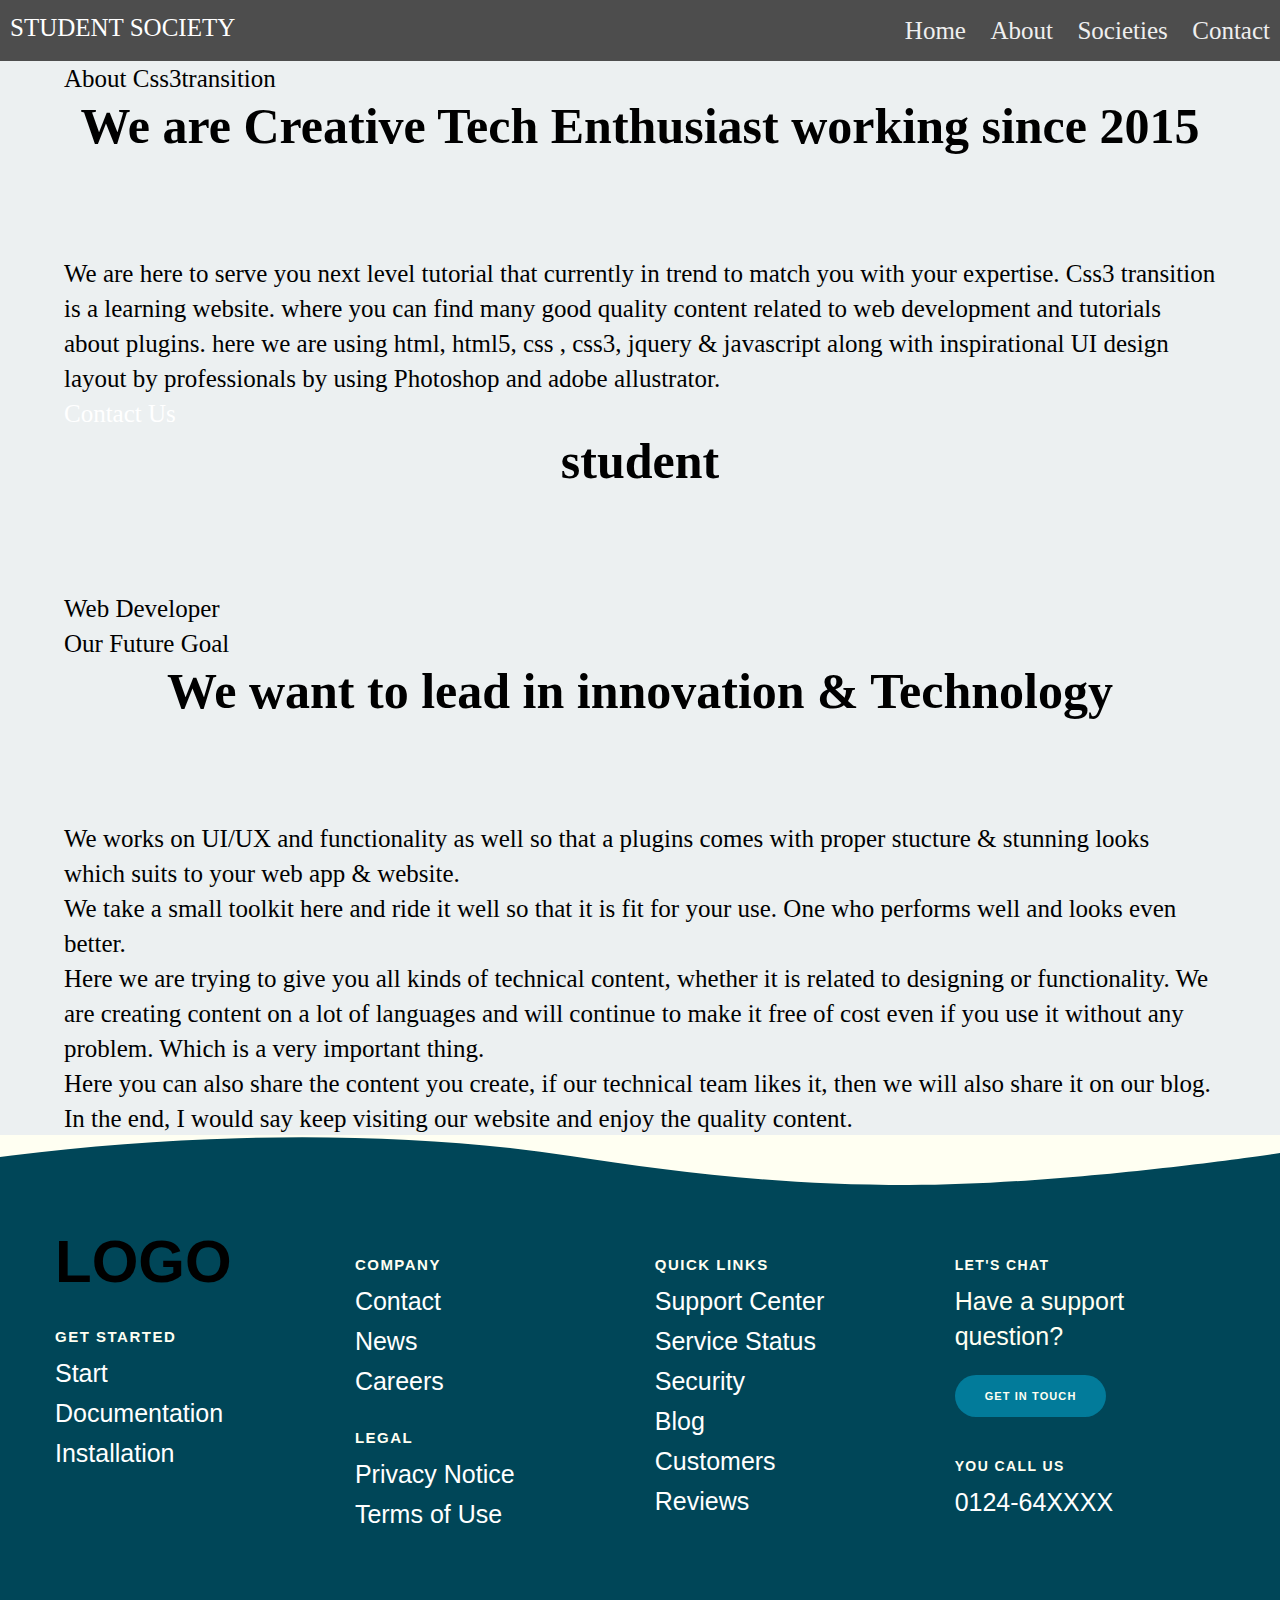
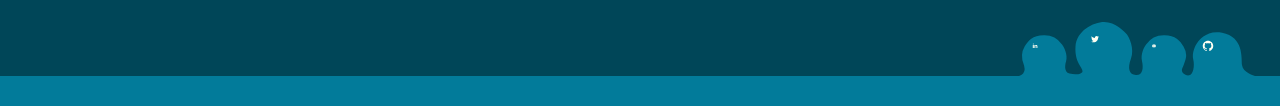
==== aboutus.html @ 23d6e462 "initial notes" ====
<!DOCTYPE html>
<html lang="en">
<head>
<meta charset="UTF-8">
<meta http-equiv="X-UA-Compatible" content="IE=edge">
<meta name="viewport" content="width=device-width, initial-scale=1.
0">
<title>LSBU society</title>
<!--iconscout cdn-->
<!-- <link rel="stylesheet" href="https://unicons.iconscout.com/release/v2.1.6/css/unicons.css"> -->
<!--GOOOGLE FONTS (MONTSERRAT)-->
<link rel="preconnect" href="https://fonts.googleapis.com">
<link rel="preconnect" href="https://fonts.gstatic.com" crossorigin>

<link rel="stylesheet"type="text/css" href="./css/student.css">
<link rel="stylesheet"type="text/css" href="./css/contact.css">
</head>
<body>

    <div class="nav">
        <input type="checkbox" id="nav-check">
        <div class="nav-header">
          <div class="nav-title">
            <a class="awesome" href="./index.html">STUDENT SOCIETY</a>
          </div>
        </div>
        <div class="nav-btn">
          <label for="nav-check">
            <span></span>
            <span></span>
            <span></span>
          </label>
        </div>
        
        <div class="nav-links">
            
            <a class="awesome" href="./home.html">Home</a>
            <a class="awesome" href="./aboutus.html">About</a>
            <a class="awesome" href="./index.html">Societies</a>
            <a class="awesome" href="./contact.html">Contact</a>
        </div>
    </div>
    <section class="about-section">
        <div class="container">
            <div class="row">                
                <div class="content-column col-lg-6 col-md-12 col-sm-12 order-2">
                    <div class="inner-column">
                        <div class="sec-title">
                            <span class="title">About Css3transition</span>
                            <h2>We are Creative Tech Enthusiast working since 2015</h2>
                        </div>
                        <div class="text">
                            
                        </div>
                        <div class="text">
                            We are here to serve you next level tutorial that currently in trend to match you with your expertise. 
                            Css3 transition is a learning website. where you can find many good quality content related to web 
                            development and tutorials about plugins. here we are using html, html5, css
                            , css3, jquery & javascript along with inspirational UI design layout by professionals by using 
                            Photoshop and adobe allustrator.
                        </div>
                        <div class="btn-box">
                            <a href="#" class="theme-btn btn-style-one">Contact Us</a>
                        </div>
                    </div>
                </div>

                <!-- Image Column -->
                <div class="image-column col-lg-6 col-md-12 col-sm-12">
                    <div class="inner-column wow fadeInLeft">
                    <div class="author-desc">
                        <h2>student </h2>
                        <span>Web Developer</span>
                    </div>
                        <figure class="image-1"><a href="#" class="lightbox-image" data-fancybox="images"><img title="Rahul Kumar Yadav" src="https://i.ibb.co/QP6Nmpf/image-1-about.jpg" alt=""></a></figure>
                    
                    </div>
                </div>
            
            </div>
        <div class="sec-title">
                            <span class="title">Our Future Goal</span>
                            <h2>We want to lead in innovation & Technology</h2>
                        </div>
        <div class="text">
                We works on UI/UX and functionality as well so that a plugins comes with proper stucture & stunning looks which suits to your web app & website.
            </div>
            <div class="text">
                We take a small toolkit here and ride it well so that it is fit for your use. One who performs well and looks even better.
            </div>
            <div class="text">                
    Here we are trying to give you all kinds of technical content, whether it is related to designing or functionality. We are creating content on a lot of languages and will continue to make it free of cost even if you use it without any problem. Which is a very important thing.
            </div>
            <div class="text">
                Here you can also share the content you create, if our technical team likes it, then we will also share it on our blog.
            </div>
            <div class="text">
                
    In the end, I would say keep visiting our website and enjoy the quality content.
            </div>
        </div>
    </section>

            <!--==============start OF Footer==============-->

            <div class="pg-footer">
                <footer class="footer">
                  <svg class="footer-wave-svg" xmlns="http://www.w3.org/2000/svg" viewBox="0 0 1200 100" preserveAspectRatio="none">
                    <path class="footer-wave-path" d="M851.8,100c125,0,288.3-45,348.2-64V0H0v44c3.7-1,7.3-1.9,11-2.9C80.7,22,151.7,10.8,223.5,6.3C276.7,2.9,330,4,383,9.8 c52.2,5.7,103.3,16.2,153.4,32.8C623.9,71.3,726.8,100,851.8,100z"></path>
                  </svg>
                  <div class="footer-content">
                    <div class="footer-content-column">
                      <div class="footer-logo">
                        <a class="footer-logo-link" href="#">
                          <span class="hidden-link-text">LOGO</span>
                          <h1>LOGO</h1>
                        </a>
                      </div>
                      <div class="footer-menu">
                        <h2 class="footer-menu-name"> Get Started</h2>
                        <ul id="menu-get-started" class="footer-menu-list">
                          <li class="menu-item menu-item-type-post_type menu-item-object-product">
                            <a href="#">Start</a>
                          </li>
                          <li class="menu-item menu-item-type-post_type menu-item-object-product">
                            <a href="#">Documentation</a>
                          </li>
                          <li class="menu-item menu-item-type-post_type menu-item-object-product">
                            <a href="#">Installation</a>
                          </li>
                        </ul>
                      </div>
                    </div>
                    <div class="footer-content-column">
                      <div class="footer-menu">
                        <h2 class="footer-menu-name"> Company</h2>
                        <ul id="menu-company" class="footer-menu-list">
                          <li class="menu-item menu-item-type-post_type menu-item-object-page">
                            <a href="#">Contact</a>
                          </li>
                          <li class="menu-item menu-item-type-taxonomy menu-item-object-category">
                            <a href="#">News</a>
                          </li>
                          <li class="menu-item menu-item-type-post_type menu-item-object-page">
                            <a href="#">Careers</a>
                          </li>
                        </ul>
                      </div>
                      <div class="footer-menu">
                        <h2 class="footer-menu-name"> Legal</h2>
                        <ul id="menu-legal" class="footer-menu-list">
                          <li class="menu-item menu-item-type-post_type menu-item-object-page menu-item-privacy-policy menu-item-170434">
                            <a href="#">Privacy Notice</a>
                          </li>
                          <li class="menu-item menu-item-type-post_type menu-item-object-page">
                            <a href="#">Terms of Use</a>
                          </li>
                        </ul>
                      </div>
                    </div>
                    <div class="footer-content-column">
                      <div class="footer-menu">
                        <h2 class="footer-menu-name"> Quick Links</h2>
                        <ul id="menu-quick-links" class="footer-menu-list">
                          <li class="menu-item menu-item-type-custom menu-item-object-custom">
                            <a target="_blank" rel="noopener noreferrer" href="#">Support Center</a>
                          </li>
                          <li class="menu-item menu-item-type-custom menu-item-object-custom">
                            <a target="_blank" rel="noopener noreferrer" href="#">Service Status</a>
                          </li>
                          <li class="menu-item menu-item-type-post_type menu-item-object-page">
                            <a href="#">Security</a>
                          </li>
                          <li class="menu-item menu-item-type-post_type menu-item-object-page">
                            <a href="#">Blog</a>
                          </li>
                          <li class="menu-item menu-item-type-post_type_archive menu-item-object-customer">
                            <a href="#">Customers</a></li>
                          <li class="menu-item menu-item-type-post_type menu-item-object-page">
                            <a href="#">Reviews</a>
                          </li>
                        </ul>
                      </div>
                    </div>
                    <div class="footer-content-column">
                      <div class="footer-call-to-action">
                        <h2 class="footer-call-to-action-title"> Let's Chat</h2>
                        <p class="footer-call-to-action-description"> Have a support question?</p>
                        <a class="footer-call-to-action-button button" href="#" target="_self"> Get in Touch </a>
                      </div>
                      <div class="footer-call-to-action">
                        <h2 class="footer-call-to-action-title"> You Call Us</h2>
                        <p class="footer-call-to-action-link-wrapper"> <a class="footer-call-to-action-link" href="tel:0124-64XXXX" target="_self"> 0124-64XXXX </a></p>
                      </div>
                    </div>
                    <div class="footer-social-links"> <svg class="footer-social-amoeba-svg" xmlns="http://www.w3.org/2000/svg" viewBox="0 0 236 54">
                        <path class="footer-social-amoeba-path" d="M223.06,43.32c-.77-7.2,1.87-28.47-20-32.53C187.78,8,180.41,18,178.32,20.7s-5.63,10.1-4.07,16.7-.13,15.23-4.06,15.91-8.75-2.9-6.89-7S167.41,36,167.15,33a18.93,18.93,0,0,0-2.64-8.53c-3.44-5.5-8-11.19-19.12-11.19a21.64,21.64,0,0,0-18.31,9.18c-2.08,2.7-5.66,9.6-4.07,16.69s.64,14.32-6.11,13.9S108.35,46.5,112,36.54s-1.89-21.24-4-23.94S96.34,0,85.23,0,57.46,8.84,56.49,24.56s6.92,20.79,7,24.59c.07,2.75-6.43,4.16-12.92,2.38s-4-10.75-3.46-12.38c1.85-6.6-2-14-4.08-16.69a21.62,21.62,0,0,0-18.3-9.18C13.62,13.28,9.06,19,5.62,24.47A18.81,18.81,0,0,0,3,33a21.85,21.85,0,0,0,1.58,9.08,16.58,16.58,0,0,1,1.06,5A6.75,6.75,0,0,1,0,54H236C235.47,54,223.83,50.52,223.06,43.32Z"></path>
                      </svg>
                      <a class="footer-social-link linkedin" href="#" target="_blank">
                        <span class="hidden-link-text">Linkedin</span>
                        <svg class="footer-social-icon-svg" xmlns="http://www.w3.org/2000/svg"
                          viewBox="0 0 30 30">
                          <path class="footer-social-icon-path" d="M9,25H4V10h5V25z M6.501,8C5.118,8,4,6.879,4,5.499S5.12,3,6.501,3C7.879,3,9,4.121,9,5.499C9,6.879,7.879,8,6.501,8z M27,25h-4.807v-7.3c0-1.741-0.033-3.98-2.499-3.98c-2.503,0-2.888,1.896-2.888,3.854V25H12V9.989h4.614v2.051h0.065 c0.642-1.18,2.211-2.424,4.551-2.424c4.87,0,5.77,3.109,5.77,7.151C27,16.767,27,25,27,25z"></path>
                        </svg>
                      </a>
                      <a class="footer-social-link twitter" href="#" target="_blank">
                        <span class="hidden-link-text">Twitter</span>
                        <svg class="footer-social-icon-svg" xmlns="http://www.w3.org/2000/svg" viewBox="0 0 26 26">
                          <path class="footer-social-icon-path" d="M 25.855469 5.574219 C 24.914063 5.992188 23.902344 6.273438 22.839844 6.402344 C 23.921875 5.75 24.757813 4.722656 25.148438 3.496094 C 24.132813 4.097656 23.007813 4.535156 21.8125 4.769531 C 20.855469 3.75 19.492188 3.113281 17.980469 3.113281 C 15.082031 3.113281 12.730469 5.464844 12.730469 8.363281 C 12.730469 8.773438 12.777344 9.175781 12.867188 9.558594 C 8.503906 9.339844 4.636719 7.246094 2.046875 4.070313 C 1.59375 4.847656 1.335938 5.75 1.335938 6.714844 C 1.335938 8.535156 2.261719 10.140625 3.671875 11.082031 C 2.808594 11.054688 2 10.820313 1.292969 10.425781 C 1.292969 10.449219 1.292969 10.46875 1.292969 10.492188 C 1.292969 13.035156 3.101563 15.15625 5.503906 15.640625 C 5.0625 15.761719 4.601563 15.824219 4.121094 15.824219 C 3.78125 15.824219 3.453125 15.792969 3.132813 15.730469 C 3.800781 17.8125 5.738281 19.335938 8.035156 19.375 C 6.242188 20.785156 3.976563 21.621094 1.515625 21.621094 C 1.089844 21.621094 0.675781 21.597656 0.265625 21.550781 C 2.585938 23.039063 5.347656 23.90625 8.3125 23.90625 C 17.96875 23.90625 23.25 15.90625 23.25 8.972656 C 23.25 8.742188 23.246094 8.515625 23.234375 8.289063 C 24.261719 7.554688 25.152344 6.628906 25.855469 5.574219 "></path>
                        </svg>
                      </a>
                      <a class="footer-social-link youtube" href="#" target="_blank">
                        <span class="hidden-link-text">Youtube</span>
                        <svg class="footer-social-icon-svg" xmlns="http://www.w3.org/2000/svg" viewBox="0 0 30 30">
                          <path class="footer-social-icon-path" d="M 15 4 C 10.814 4 5.3808594 5.0488281 5.3808594 5.0488281 L 5.3671875 5.0644531 C 3.4606632 5.3693645 2 7.0076245 2 9 L 2 15 L 2 15.001953 L 2 21 L 2 21.001953 A 4 4 0 0 0 5.3769531 24.945312 L 5.3808594 24.951172 C 5.3808594 24.951172 10.814 26.001953 15 26.001953 C 19.186 26.001953 24.619141 24.951172 24.619141 24.951172 L 24.621094 24.949219 A 4 4 0 0 0 28 21.001953 L 28 21 L 28 15.001953 L 28 15 L 28 9 A 4 4 0 0 0 24.623047 5.0546875 L 24.619141 5.0488281 C 24.619141 5.0488281 19.186 4 15 4 z M 12 10.398438 L 20 15 L 12 19.601562 L 12 10.398438 z"></path>
                        </svg>
                      </a>
                      <a class="footer-social-link github" href="#" target="_blank">
                        <span class="hidden-link-text">Github</span>
                        <svg class="footer-social-icon-svg" xmlns="http://www.w3.org/2000/svg" viewBox="0 0 32 32">
                          <path class="footer-social-icon-path" d="M 16 4 C 9.371094 4 4 9.371094 4 16 C 4 21.300781 7.4375 25.800781 12.207031 27.386719 C 12.808594 27.496094 13.027344 27.128906 13.027344 26.808594 C 13.027344 26.523438 13.015625 25.769531 13.011719 24.769531 C 9.671875 25.492188 8.96875 23.160156 8.96875 23.160156 C 8.421875 21.773438 7.636719 21.402344 7.636719 21.402344 C 6.546875 20.660156 7.71875 20.675781 7.71875 20.675781 C 8.921875 20.761719 9.554688 21.910156 9.554688 21.910156 C 10.625 23.746094 12.363281 23.214844 13.046875 22.910156 C 13.15625 22.132813 13.46875 21.605469 13.808594 21.304688 C 11.144531 21.003906 8.34375 19.972656 8.34375 15.375 C 8.34375 14.0625 8.8125 12.992188 9.578125 12.152344 C 9.457031 11.851563 9.042969 10.628906 9.695313 8.976563 C 9.695313 8.976563 10.703125 8.65625 12.996094 10.207031 C 13.953125 9.941406 14.980469 9.808594 16 9.804688 C 17.019531 9.808594 18.046875 9.941406 19.003906 10.207031 C 21.296875 8.65625 22.300781 8.976563 22.300781 8.976563 C 22.957031 10.628906 22.546875 11.851563 22.421875 12.152344 C 23.191406 12.992188 23.652344 14.0625 23.652344 15.375 C 23.652344 19.984375 20.847656 20.996094 18.175781 21.296875 C 18.605469 21.664063 18.988281 22.398438 18.988281 23.515625 C 18.988281 25.121094 18.976563 26.414063 18.976563 26.808594 C 18.976563 27.128906 19.191406 27.503906 19.800781 27.386719 C 24.566406 25.796875 28 21.300781 28 16 C 28 9.371094 22.628906 4 16 4 Z "></path>
                        </svg>
                      </a>
                    </div>
                  </div>
                  <div class="footer-copyright">
                    <div class="footer-copyright-wrapper">
                      <p class="footer-copyright-text">
                        <a class="footer-copyright-link" href="#" target="_self"></a>
                      </p>
                    </div>
                  </div>
                </footer>
              </div>

              <!--==============END OF Footer==============-->
        </body>
  </html>
---- css/student.css ----
* {
    margin:0;
    padding:0;
    border:0;
    outline:0;
    text-decoration:none;
    list-style:none;
    box-sizing:border-box;
    font-size: 25px;
    color: black;
    }
  
    :root {
    --color-primary:#6c63ff;
    --color-success:#00bf8e;
    --color-warning:#f7c94b;
    --color-danger: #f75842;
    --color-danger-variant:rgba(247, 88, 66, 0.4);
    --color-white:#fff;
    --color-light:rgba(255, 255, 255, 0.7);
    --color-black:#000;
    --color-bg: #1f2641;
    --color-bg1:#2e3267;
    --color-bg2:#424890;
    
    --container-width-1g: 90%;
    --container-width-md: 90%;
    --container-width-sm: 94%;
    
    --transition: all 400ms ease;
    }
  
    body{
        font-family: 'Montserrat', 'sans-serif';
        line-height: 1.7;
        color:var(--color-white);
        background:var(--color-bg);
    }
  
    .container{
        width:var(--container-width-1g);
        margin: 0 auto;
    }
/*   
    section{
      padding:6rem;
    } */
  
    section h2 {
      text-align: center;
      margin-bottom: 4rem;
    }
  
    h1, h2, h3, h4, h5{
      line-height: 1.2;
    }
  
  h1{
      font-size: 2.4rem;
    }
  
  h2{
        font-size: 2rem;
      }
  
  h3{
    font-size: 1.6rem;
  }
  
  h4{
    font-size: 1.3rem;
  }
  
  a{
    color: var(--color-white);
  }
  
  img{
  width: 100%;
  display:block;
  object-fit: cover;
  }
  
  .btn{
  display:inline-block;
  background: var(--color-white);
  color:var(--color-black);
  padding: 1rem 2rem;
  border: 1px solid transparent;
  font-weight:500;
  transition:var(--transition);
  }
  
  .btn:hover{
  background:transparent;
  color:var(--color-white);
  border-color:var(--color-white);
  }
  
  .btn-primary{
  background:var(--color-danger);
  color:var(--color-white);
  }
  
  /*======================NAVBAR =====================*/
  /* code for the header */
  .nav {
    height: 61px;
    width: 100%;
    background-color: #4d4d4d;/*you can chage the header color from here*/
    position: relative;
  }
  
  .nav > .nav-header {
    display: inline;
  }
  
  .nav > .nav-header > .nav-title {
    display: inline-block;
    font-size: 22px;
    color: #fff;
    padding: 10px 10px 10px 10px;
  }
  
  .nav > .nav-btn {
    display: none;
  }
  
  .nav > .nav-links {
    display: inline;
    float: right;
    font-size: 18px;
  }
  
  .nav > .nav-links > a {
    display: inline-block;
    padding: 13px 10px 13px 10px;
    text-decoration: none;
    color: #efefef;
  }
  
  /* a:hover it is a properly when we go on the link at that time this below css will be apply */
  .nav > .nav-links > a:hover {
    background-color: #eee;
    color: #000;
  }
  
  /* this meand when we found nac class and inside the nav class check for id nav-check and apply the below css
    same forall the above
    > symbol meaning iside that specific tag class of id 
  */
  .nav > #nav-check {
    display: none;
  }
  /* menu bar code endhere */
  
  /* this code is used for the modile resposive */
  /* please search for media query on google and checl this media in details */
  @media (max-width:600px) {
    .nav > .nav-btn {
      display: inline-block;
      position: absolute;
      right: 0px;
      top: 0px;
    }
    .nav > .nav-btn > label {
      display: inline-block;
      width: 50px;
      height: 50px;
      padding: 13px;
    }
    .nav > .nav-btn > label:hover,.nav  #nav-check:checked ~ .nav-btn > label {
      background-color: rgba(0, 0, 0, 0.3);
    }
    .nav > .nav-btn > label > span {
      display: block;
      width: 25px;
      height: 10px;
      border-top: 2px solid #eee;
    }
    .nav > .nav-links {
      position: absolute;
      display: block;
      width: 100%;
      background-color: #333;
      height: 0px;
      transition: all 0.3s ease-in;
      overflow-y: hidden;
      top: 50px;
      left: 0px;
    }
    .nav > .nav-links > a {
      display: block;
      width: 100%;
    }
    .nav > #nav-check:not(:checked) ~ .nav-links {
      height: 0px;
    }
    .nav > #nav-check:checked ~ .nav-links {
      height: calc(100vh - 50px);
      overflow-y: auto;
    }
  }  
  



  /* <!--==============:start OF Footer==============--> */

  * {
    margin: 0;
    padding: 0;
  }
  a {
    color: #fff;
    text-decoration: none;
  }
  .pg-footer {
    font-family: 'Roboto', sans-serif;
  }
  
  
  .footer {
      background-color: #004658;
      color: #fff;
  }
  .footer-wave-svg {
      background-color: transparent;
      display: block;
      height: 30px;
      position: relative;
      top: -1px;
      width: 100%;
  }
  .footer-wave-path {
      fill: #fffff2;
  }
  
  .footer-content {
      margin-left: auto;
      margin-right: auto;
      max-width: 1230px;
      padding: 40px 15px 450px;
      position: relative;
  }
  
  .footer-content-column {
      box-sizing: border-box;
      float: left;
      padding-left: 15px;
      padding-right: 15px;
      width: 100%;
      color: #fff;
  }
  
  .footer-content-column ul li a {
    color: #fff;
    text-decoration: none;
  }
  
  .footer-logo-link {
      display: inline-block;
  }
  .footer-menu {
      margin-top: 30px;
  }
  
  .footer-menu-name {
      color: #fffff2;
      font-size: 15px;
      font-weight: 900;
      letter-spacing: .1em;
      line-height: 18px;
      margin-bottom: 0;
      margin-top: 0;
      text-transform: uppercase;
  }
  .footer-menu-list {
      list-style: none;
      margin-bottom: 0;
      margin-top: 10px;
      padding-left: 0;
  }
  .footer-menu-list li {
      margin-top: 5px;
  }
  
  .footer-call-to-action-description {
      color: #fffff2;
      margin-top: 10px;
      margin-bottom: 20px;
  }
  .footer-call-to-action-button:hover {
      background-color: #fffff2;
      color: #00bef0;
  }
  .button:last-of-type {
      margin-right: 0;
  }
  .footer-call-to-action-button {
      background-color: #027b9a;
      border-radius: 21px;
      color: #fffff2;
      display: inline-block;
      font-size: 11px;
      font-weight: 900;
      letter-spacing: .1em;
      line-height: 18px;
      padding: 12px 30px;
      margin: 0 10px 10px 0;
      text-decoration: none;
      text-transform: uppercase;
      transition: background-color .2s;
      cursor: pointer;
      position: relative;
  }
  .footer-call-to-action {
      margin-top: 30px;
  }
  .footer-call-to-action-title {
      color: #fffff2;
      font-size: 14px;
      font-weight: 900;
      letter-spacing: .1em;
      line-height: 18px;
      margin-bottom: 0;
      margin-top: 0;
      text-transform: uppercase;
  }
  .footer-call-to-action-link-wrapper {
      margin-bottom: 0;
      margin-top: 10px;
      color: #fff;
      text-decoration: none;
  }
  .footer-call-to-action-link-wrapper a {
      color: #fff;
      text-decoration: none;
  }
  
  
  
  
  
  .footer-social-links {
      bottom: 0;
      height: 54px;
      position: absolute;
      right: 0;
      width: 236px;
  }
  
  .footer-social-amoeba-svg {
      height: 54px;
      left: 0;
      display: block;
      position: absolute;
      top: 0;
      width: 236px;
  }
  
  .footer-social-amoeba-path {
      fill: #027b9a;
  }
  
  .footer-social-link.linkedin {
      height: 26px;
      left: 3px;
      top: 11px;
      width: 26px;
  }
  
  .footer-social-link {
      display: block;
      padding: 10px;
      position: absolute;
  }
  
  .hidden-link-text {
      position: absolute;
      clip: rect(1px 1px 1px 1px);
      clip: rect(1px,1px,1px,1px);
      -webkit-clip-path: inset(0px 0px 99.9% 99.9%);
      clip-path: inset(0px 0px 99.9% 99.9%);
      overflow: hidden;
      height: 1px;
      width: 1px;
      padding: 0;
      border: 0;
      top: 50%;
  }
  
  .footer-social-icon-svg {
      display: block;
  }
  
  .footer-social-icon-path {
      fill: #fffff2;
      transition: fill .2s;
  }
  
  .footer-social-link.twitter {
      height: 28px;
      left: 62px;
      top: 3px;
      width: 28px;
  }
  
  .footer-social-link.youtube {
      height: 24px;
      left: 123px;
      top: 12px;
      width: 24px;
  }
  
  .footer-social-link.github {
      height: 34px;
      left: 172px;
      top: 7px;
      width: 34px;
  }
  
  .footer-copyright {
      background-color: #027b9a;
      color: #fff;
      padding: 15px 30px;
    text-align: center;
  }
  
  .footer-copyright-wrapper {
      margin-left: auto;
      margin-right: auto;
      max-width: 1200px;
  }
  
  .footer-copyright-text {
    color: #fff;
      font-size: 13px;
      font-weight: 400;
      line-height: 18px;
      margin-bottom: 0;
      margin-top: 0;
  }
  
  .footer-copyright-link {
      color: #fff;
      text-decoration: none;
  }
  
  
  
  
  
  
  
  /* Media Query For different screens */
  @media (min-width:320px) and (max-width:479px)  { /* smartphones, portrait iPhone, portrait 480x320 phones (Android) */
    .footer-content {
      margin-left: auto;
      margin-right: auto;
      max-width: 1230px;
      padding: 40px 15px 1050px;
      position: relative;
    }
  }
  @media (min-width:480px) and (max-width:599px)  { /* smartphones, Android phones, landscape iPhone */
    .footer-content {
      margin-left: auto;
      margin-right: auto;
      max-width: 1230px;
      padding: 40px 15px 1050px;
      position: relative;
    }
  }
  @media (min-width:600px) and (max-width: 800px)  { /* portrait tablets, portrait iPad, e-readers (Nook/Kindle), landscape 800x480 phones (Android) */
    .footer-content {
      margin-left: auto;
      margin-right: auto;
      max-width: 1230px;
      padding: 40px 15px 1050px;
      position: relative;
    }
  }
  @media (min-width:801px)  { /* tablet, landscape iPad, lo-res laptops ands desktops */
  
  }
  @media (min-width:1025px) { /* big landscape tablets, laptops, and desktops */
  
  }
  @media (min-width:1281px) { /* hi-res laptops and desktops */
  
  }
  
  
  
  
  @media (min-width: 760px) {
    .footer-content {
        margin-left: auto;
        margin-right: auto;
        max-width: 1230px;
        padding: 40px 15px 450px;
        position: relative;
    }
  
    .footer-wave-svg {
        height: 50px;
    }
  
    .footer-content-column {
        width: 24.99%;
    }
  }
  @media (min-width: 568px) {
    /* .footer-content-column {
        width: 49.99%;
    } */
  }
  
  /* <!--==============END OF Footer==============--> */






.centered {
    margin: 0 auto;
    padding: 0 1em;
}

@media screen and (min-width: 52em) {
    .centered {
        max-width: 52em;
    }
}

/*--------------------------------------------------------------
Header styles minus menu
--------------------------------------------------------------*/

.masthead {
    background: #e74c3c;
  	box-shadow: 3px 3px 8px hsl(0, 0%, 70%);
}

.site-title {
    margin: 0 0 1em;
    padding: 1em 0;
    font-size: 2em;
    font-weight: 300;
    text-align: center;
    color: black;
}

@media screen and (min-width: 44.44em) {
    .site-title {
        font-size: 2em;
    }
}
    
@media screen and (min-width: 50em) {
    .site-title {
        font-size: 2.5em;
    }
}

.site-title a {
    color: hsl(5, 45%, 95%);
    text-decoration: none;
}

.site-title a:hover {
    text-decoration: underline;
}

/* Card Based Layout - Base styles */
body {
  background: #ecf0f1;
  line-height: 1.4;
}

.site-title {
	color: white;
}

.card {
	background: white;
	margin-bottom: 2em;	
}

.card a {
	color: black;
	text-decoration: none;
}

.card a:hover {
	box-shadow: 3px 3px 8px hsl(0, 0%, 70%);
}

.card-content {
	padding: 1.4em;
}

.card-content h2 {
	margin-top: 0;
	margin-bottom: .5em;
	font-weight: normal;
}

.card-content p {
	font-size: 95%;
}

img {
  width: 100%;
  height: auto;
}

/* Flexbox styles */
@media screen and (min-width: 40em) {  
  .cards {
    margin-top: -1em;
    display: flex;
    justify-content: space-between;
    flex-wrap: wrap;
  }

  .card {
    margin-bottom: 1em;
    display: flex;
    flex: 0 1 calc(50% - 0.5em);
    /* width: calc(50% - 1em); */
  }
} /* mq 40em*/

@media screen and (min-width: 60em) {
  .cards {
    margin-top: inherit;
  }
  
  .card {
    margin-bottom: 2em;
    display: flex;
    flex: 0 1 calc(33% - 0.5em);
    /* width: calc(33% - 1em); */
  }
} /* mq 60em*/
---- css/contact.css ----
:root {
    /* //....... Color ........// */
    --primary-color: #ff3c78;
    --light-black: rgba(0, 0, 0, 0.89);
    --black: #000;
    --white: #fff;
    --grey: #aaa;
}


.contact {
    margin-top: 45px;
}

.form {
    display: flex;
    justify-content: space-between;
    margin: 80px 0;
}

.form .form-txt {
    flex-basis: 48%;
}

.form .form-txt h1 {
    font-weight: 600;
    color: var(--black);
    font-size: 40px;
    letter-spacing: 1.5px;
    margin-bottom: 10px;
    color: var(--light-black);
}

.form .form-txt span {
    color: var(--light-black);
    font-size: 14px;
}

.form .form-txt h3 {
    font-size: 22px;
    font-weight: 600;
    margin: 15px 0;
    color: var(--light-black);
}

.form .form-txt p {
    color: var(--light-black);
    font-size: 14px;
}

.form .form-details {
    flex-basis: 48%;
}

.form .form-details input[type="text"],
.form .form-details input[type="email"] {
    padding: 15px 20px;
    color: var(--black);
    outline: none;
    border: 1px solid var(--grey);
    margin: 35px 15px;
    font-size: 14px;
}

.form .form-details textarea {
    padding: 15px 20px;
    margin: 0 15px;
    color: var(--black);
    outline: none;
    border: 1px solid var(--grey);
    font-size: 14px;
    resize: none;
}

.form .form-details button {
    padding: 15px 25px;
    color: var(--white);
    font-weight: 500;
    background: var(--black);
    outline: none;
    border: none;
    margin: 15px;
    font-size: 14px;
    letter-spacing: 2px;
    cursor: pointer;
}

@media (max-width: 500px) {
    .form {
        display: flex;
        flex-direction: column;
    }
    .form .form-details button {
        margin-left: 0;
    }
    .form .form-details input[type="text"],
    .form .form-details input[type="email"],
    .form .form-details textarea {
        width: 100%;
        margin-left: 0;
    }
    .form .form-details input[type="text"] {
        margin-bottom: 0px;
    }
}

@media(min-width: 501px) and (max-width: 768px) {
    .form {
        display: flex;
        flex-direction: column;
    }
    .form .form-details button {
        margin-left: 0;
    }
    .form .form-details input[type="text"],
    .form .form-details input[type="email"],
    .form .form-details textarea {
        width: 100%;
        margin-left: 0;
    }
    .form .form-details input[type="text"] {
        margin-bottom: 0px;
    }
}
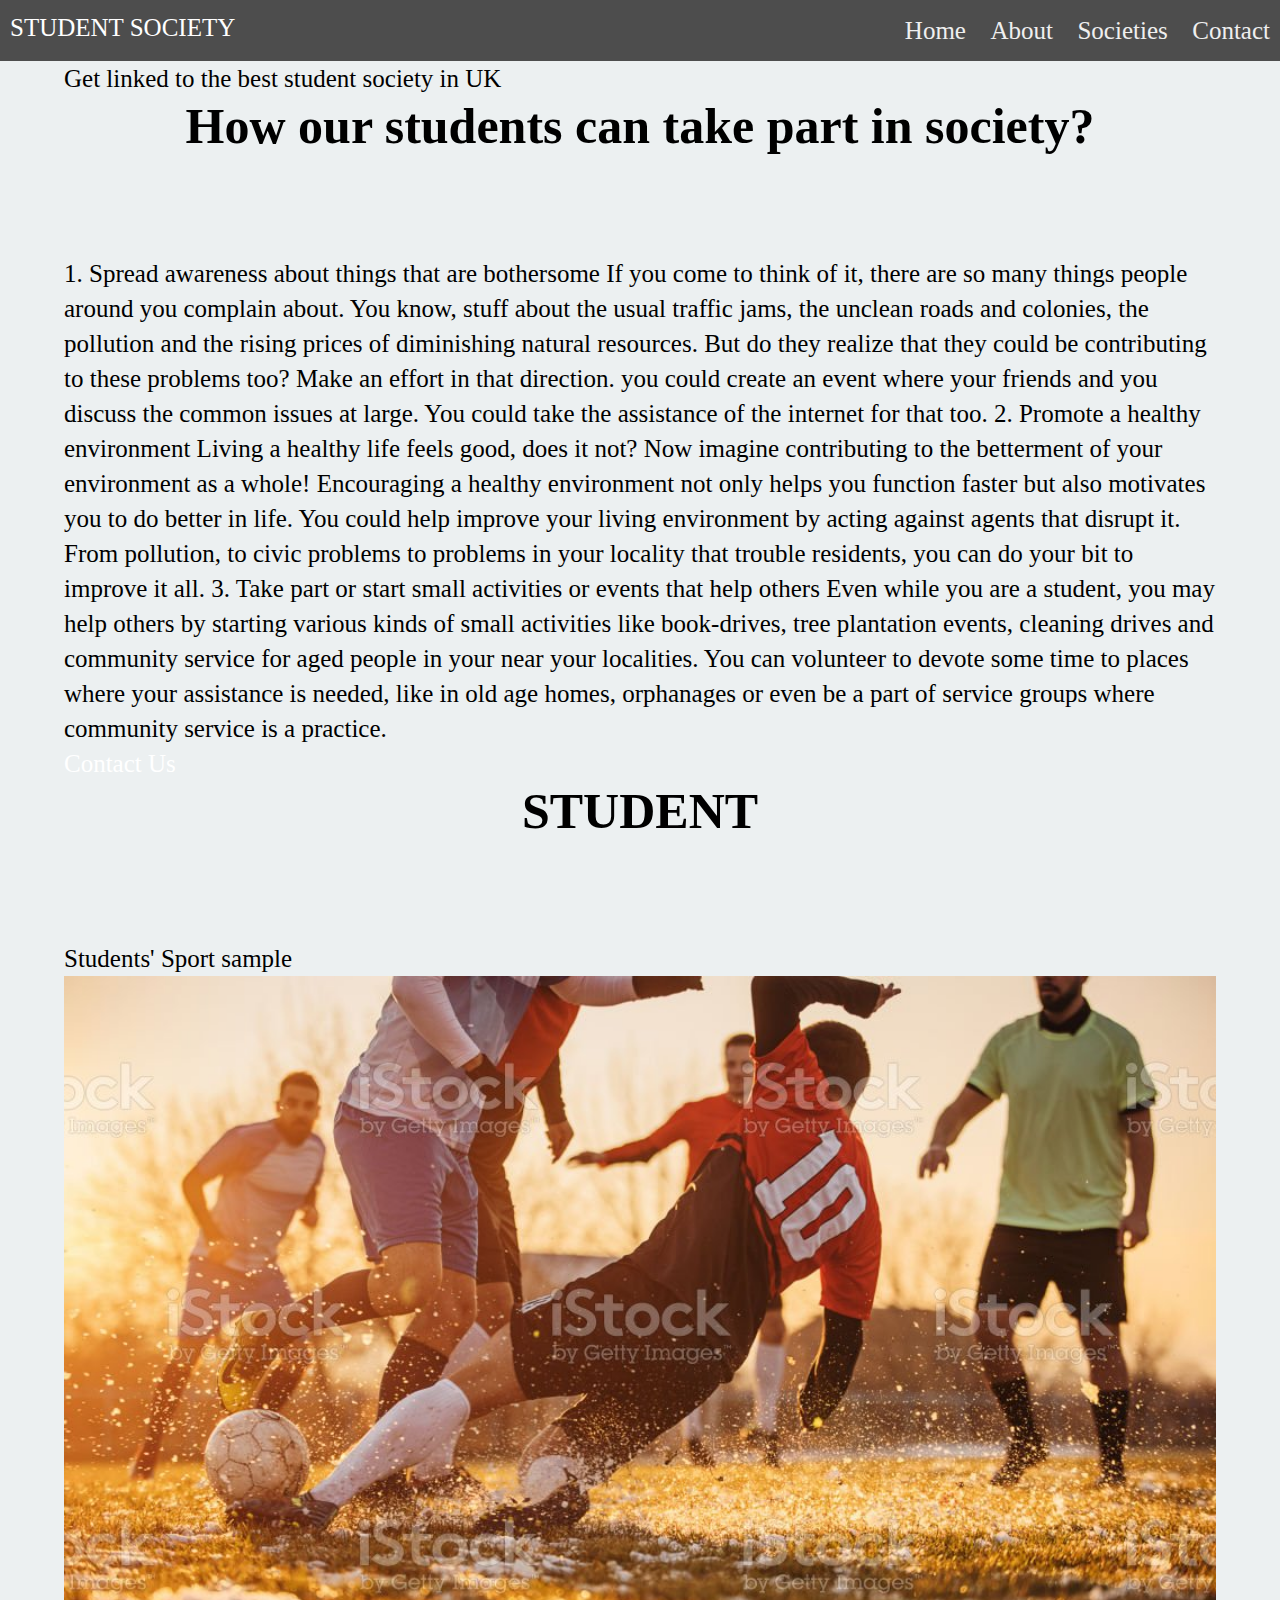
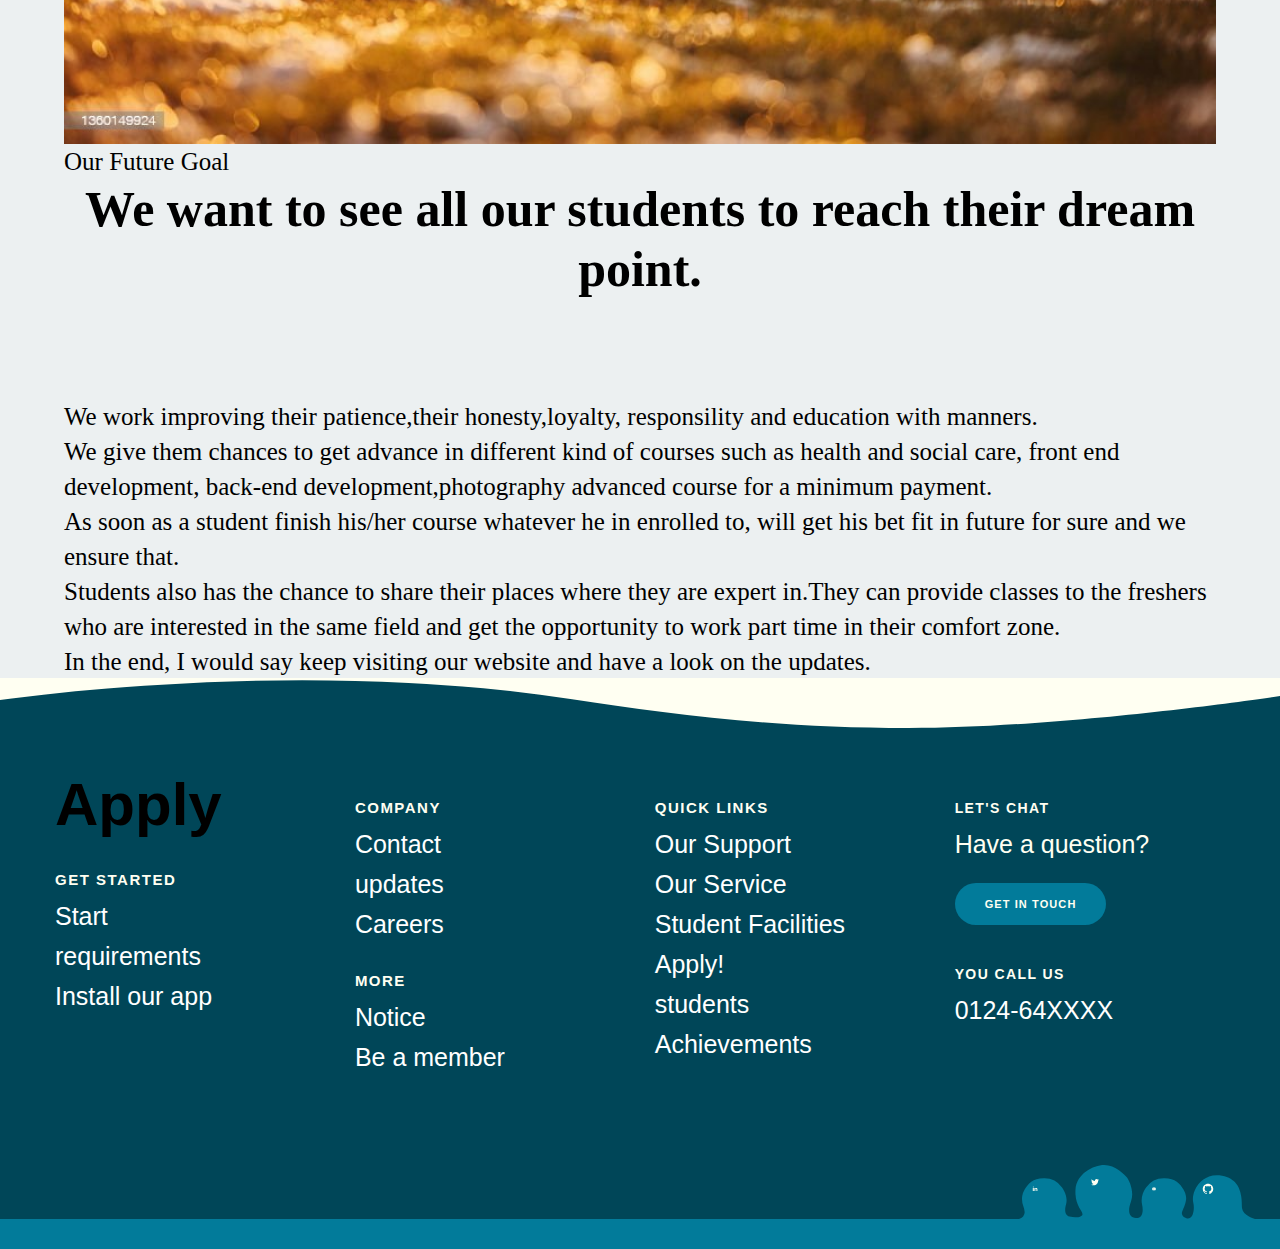
==== commit 4ed590b1: "added footer" ====
--- a/aboutus.html
+++ b/aboutus.html
@@ -46,18 +46,27 @@
                 <div class="content-column col-lg-6 col-md-12 col-sm-12 order-2">
                     <div class="inner-column">
                         <div class="sec-title">
-                            <span class="title">About Css3transition</span>
-                            <h2>We are Creative Tech Enthusiast working since 2015</h2>
+                            <span class="title">Get linked to the best student society in UK</span>
+                            <h2>How our students can take part in society?</h2>
                         </div>
                         <div class="text">
                             
                         </div>
                         <div class="text">
-                            We are here to serve you next level tutorial that currently in trend to match you with your expertise. 
-                            Css3 transition is a learning website. where you can find many good quality content related to web 
-                            development and tutorials about plugins. here we are using html, html5, css
-                            , css3, jquery & javascript along with inspirational UI design layout by professionals by using 
-                            Photoshop and adobe allustrator.
+                          1. Spread awareness about things that are bothersome
+                          If you come to think of it, there are so many things people around you complain about. You know, stuff about the usual traffic jams, the unclean roads and colonies, the pollution and the rising prices of diminishing natural resources. But do they realize that they could be contributing to these problems too? Make an effort in that direction. you could create an event where your friends and you discuss the common issues at large. You could take the assistance of the internet for that too.
+                          
+                           
+                          
+                          2. Promote a healthy environment
+                          Living a healthy life feels good, does it not? Now imagine contributing to the betterment of your environment as a whole! Encouraging a healthy environment not only helps you function faster but also motivates you to do better in life. You could help improve your living environment by acting against agents that disrupt it. From pollution, to civic problems to problems in your locality that trouble residents, you can do your bit to improve it all.
+                          
+                           
+                          
+                          3. Take part or start small activities or events that help others
+                          Even while you are a student, you may help others by starting various kinds of small activities like book-drives, tree plantation events, cleaning drives and community service for aged people in your near your localities. You can volunteer to devote some time to places where your assistance is needed, like in old age homes, orphanages or even be a part of service groups where community service is a practice.
+                          
+                          
                         </div>
                         <div class="btn-box">
                             <a href="#" class="theme-btn btn-style-one">Contact Us</a>
@@ -69,10 +78,10 @@
                 <div class="image-column col-lg-6 col-md-12 col-sm-12">
                     <div class="inner-column wow fadeInLeft">
                     <div class="author-desc">
-                        <h2>student </h2>
-                        <span>Web Developer</span>
-                    </div>
-                        <figure class="image-1"><a href="#" class="lightbox-image" data-fancybox="images"><img title="Rahul Kumar Yadav" src="https://i.ibb.co/QP6Nmpf/image-1-about.jpg" alt=""></a></figure>
+                        <h2>STUDENT </h2>
+                        <span>Students' Sport sample</span>
+                    </div>
+                        <figure class="image-1"><a href="#" class="lightbox-image" data-fancybox="images"><img src="../img/sportspic.jpg" style="width:100%"></a></figure>
                     
                     </div>
                 </div>
@@ -80,23 +89,23 @@
             </div>
         <div class="sec-title">
                             <span class="title">Our Future Goal</span>
-                            <h2>We want to lead in innovation & Technology</h2>
+                            <h2>We want to see all our students to reach their dream point.</h2>
                         </div>
         <div class="text">
-                We works on UI/UX and functionality as well so that a plugins comes with proper stucture & stunning looks which suits to your web app & website.
+                We work improving their patience,their honesty,loyalty, responsility and education with manners.
             </div>
             <div class="text">
-                We take a small toolkit here and ride it well so that it is fit for your use. One who performs well and looks even better.
+                We give them chances to get advance in different kind of courses such as health and social care, front end development, back-end development,photography advanced course for a minimum payment.
             </div>
             <div class="text">                
-    Here we are trying to give you all kinds of technical content, whether it is related to designing or functionality. We are creating content on a lot of languages and will continue to make it free of cost even if you use it without any problem. Which is a very important thing.
+    As soon as a student finish his/her course whatever he in enrolled to, will get his bet fit in future for sure and we ensure that.
             </div>
             <div class="text">
-                Here you can also share the content you create, if our technical team likes it, then we will also share it on our blog.
+                Students also has the chance to share their places where they are expert in.They can provide classes to the freshers who are interested in the same field and get the opportunity to work part time in their comfort zone.
             </div>
             <div class="text">
                 
-    In the end, I would say keep visiting our website and enjoy the quality content.
+    In the end, I would say keep visiting our website and have a look on the updates.
             </div>
         </div>
     </section>
@@ -113,7 +122,7 @@
                       <div class="footer-logo">
                         <a class="footer-logo-link" href="#">
                           <span class="hidden-link-text">LOGO</span>
-                          <h1>LOGO</h1>
+                          <h1>Apply</h1>
                         </a>
                       </div>
                       <div class="footer-menu">
@@ -123,10 +132,10 @@
                             <a href="#">Start</a>
                           </li>
                           <li class="menu-item menu-item-type-post_type menu-item-object-product">
-                            <a href="#">Documentation</a>
+                            <a href="#">requirements</a>
                           </li>
                           <li class="menu-item menu-item-type-post_type menu-item-object-product">
-                            <a href="#">Installation</a>
+                            <a href="#">Install our app</a>
                           </li>
                         </ul>
                       </div>
@@ -139,7 +148,7 @@
                             <a href="#">Contact</a>
                           </li>
                           <li class="menu-item menu-item-type-taxonomy menu-item-object-category">
-                            <a href="#">News</a>
+                            <a href="#">updates</a>
                           </li>
                           <li class="menu-item menu-item-type-post_type menu-item-object-page">
                             <a href="#">Careers</a>
@@ -147,13 +156,13 @@
                         </ul>
                       </div>
                       <div class="footer-menu">
-                        <h2 class="footer-menu-name"> Legal</h2>
+                        <h2 class="footer-menu-name"> More</h2>
                         <ul id="menu-legal" class="footer-menu-list">
                           <li class="menu-item menu-item-type-post_type menu-item-object-page menu-item-privacy-policy menu-item-170434">
-                            <a href="#">Privacy Notice</a>
-                          </li>
-                          <li class="menu-item menu-item-type-post_type menu-item-object-page">
-                            <a href="#">Terms of Use</a>
+                            <a href="#">Notice</a>
+                          </li>
+                          <li class="menu-item menu-item-type-post_type menu-item-object-page">
+                            <a href="#">Be a member</a>
                           </li>
                         </ul>
                       </div>
@@ -163,21 +172,21 @@
                         <h2 class="footer-menu-name"> Quick Links</h2>
                         <ul id="menu-quick-links" class="footer-menu-list">
                           <li class="menu-item menu-item-type-custom menu-item-object-custom">
-                            <a target="_blank" rel="noopener noreferrer" href="#">Support Center</a>
+                            <a target="_blank" rel="noopener noreferrer" href="#">Our Support </a>
                           </li>
                           <li class="menu-item menu-item-type-custom menu-item-object-custom">
-                            <a target="_blank" rel="noopener noreferrer" href="#">Service Status</a>
-                          </li>
-                          <li class="menu-item menu-item-type-post_type menu-item-object-page">
-                            <a href="#">Security</a>
-                          </li>
-                          <li class="menu-item menu-item-type-post_type menu-item-object-page">
-                            <a href="#">Blog</a>
+                            <a target="_blank" rel="noopener noreferrer" href="#">Our Service</a>
+                          </li>
+                          <li class="menu-item menu-item-type-post_type menu-item-object-page">
+                            <a href="#">Student Facilities</a>
+                          </li>
+                          <li class="menu-item menu-item-type-post_type menu-item-object-page">
+                            <a href="#">Apply!</a>
                           </li>
                           <li class="menu-item menu-item-type-post_type_archive menu-item-object-customer">
-                            <a href="#">Customers</a></li>
-                          <li class="menu-item menu-item-type-post_type menu-item-object-page">
-                            <a href="#">Reviews</a>
+                            <a href="#">students</a></li>
+                          <li class="menu-item menu-item-type-post_type menu-item-object-page">
+                            <a href="#">Achievements</a>
                           </li>
                         </ul>
                       </div>
@@ -185,7 +194,7 @@
                     <div class="footer-content-column">
                       <div class="footer-call-to-action">
                         <h2 class="footer-call-to-action-title"> Let's Chat</h2>
-                        <p class="footer-call-to-action-description"> Have a support question?</p>
+                        <p class="footer-call-to-action-description"> Have a question?</p>
                         <a class="footer-call-to-action-button button" href="#" target="_self"> Get in Touch </a>
                       </div>
                       <div class="footer-call-to-action">
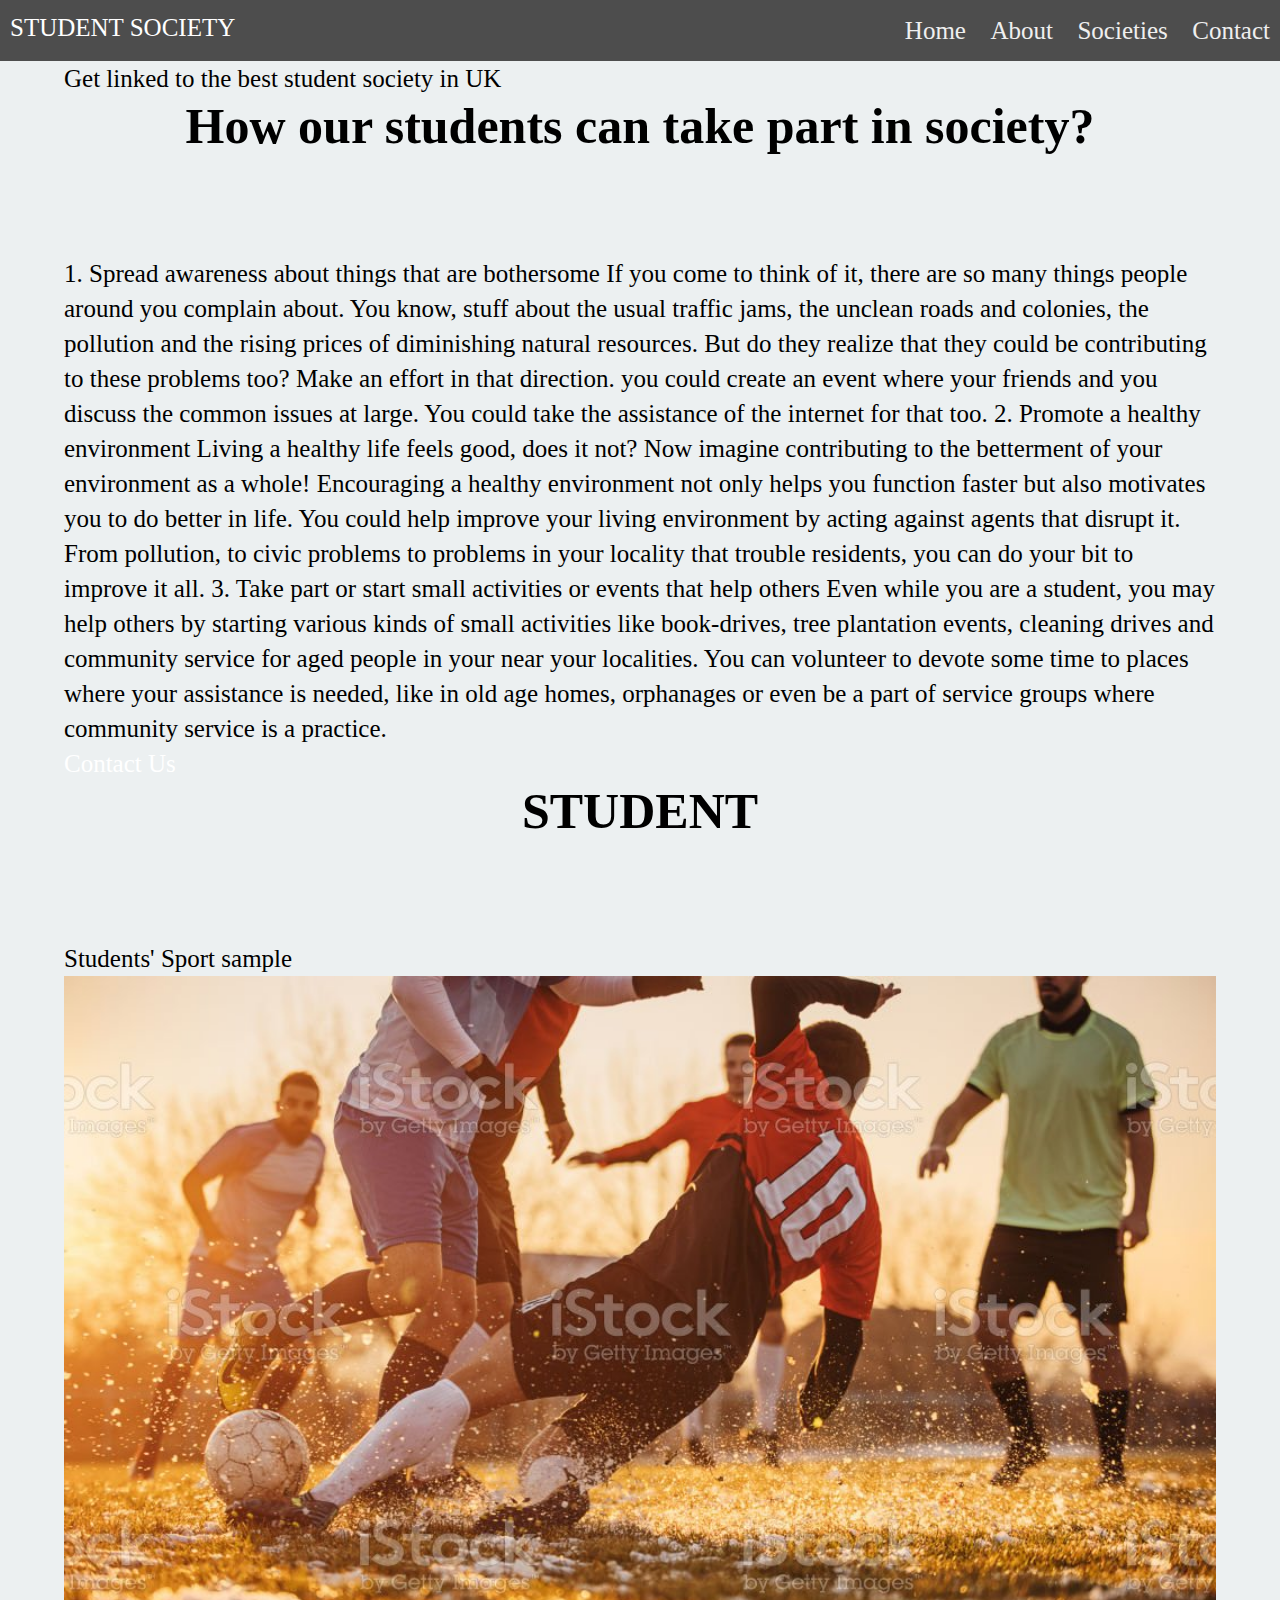
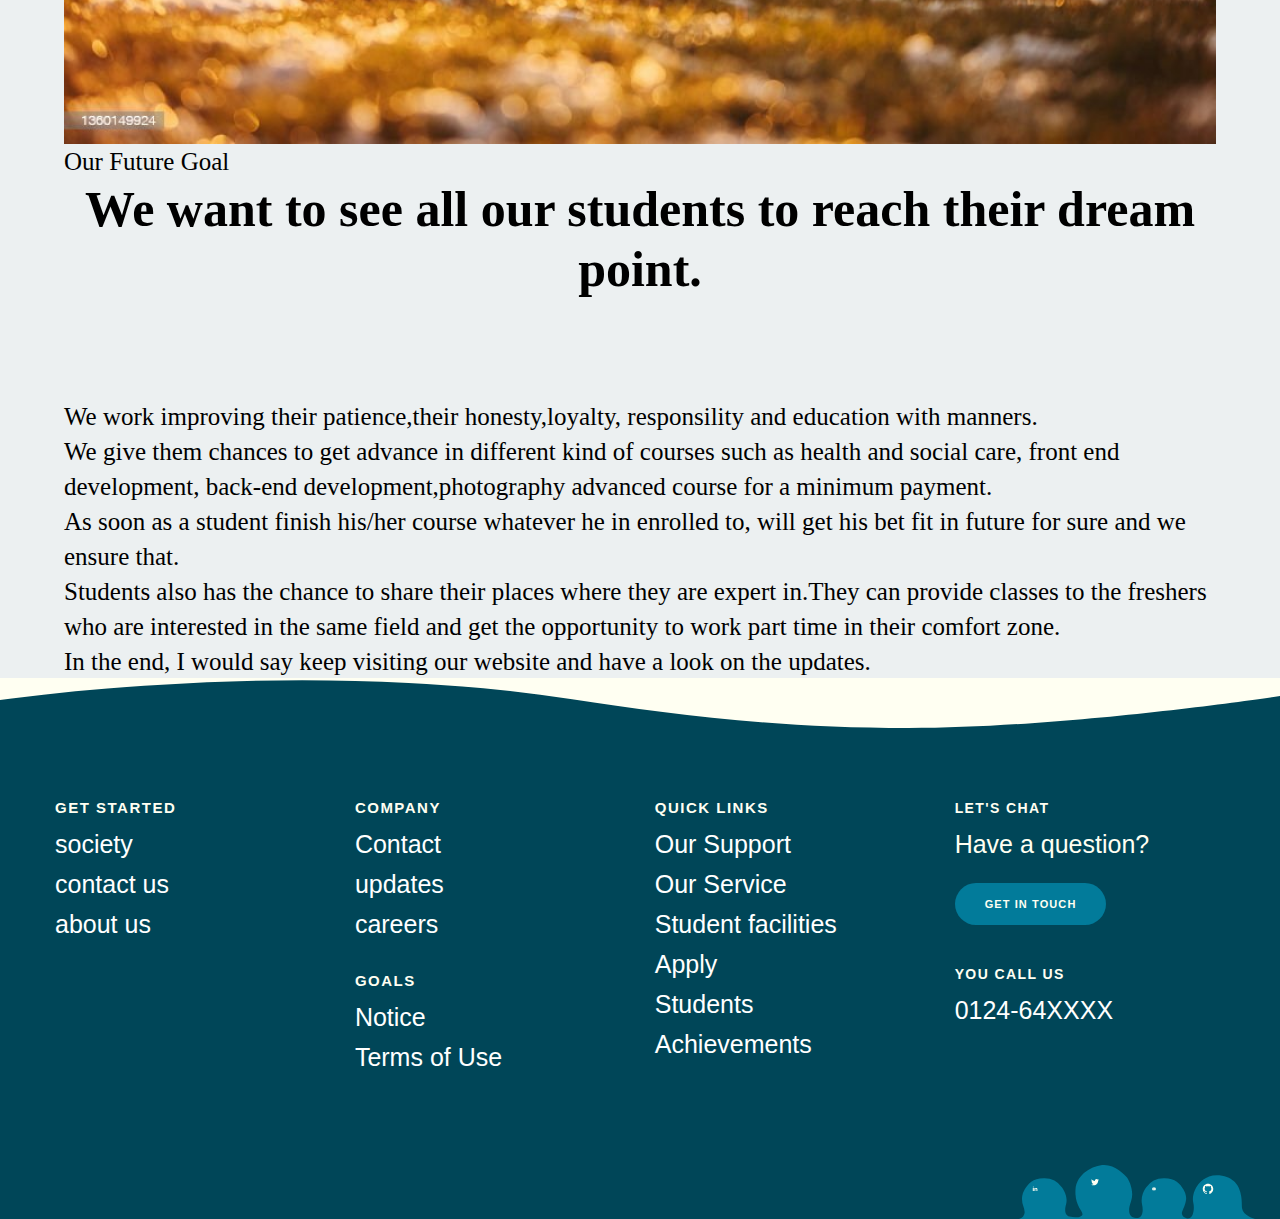
==== commit 4f540693: "added society details" ====
--- a/aboutus.html
+++ b/aboutus.html
@@ -36,7 +36,7 @@
             
             <a class="awesome" href="./home.html">Home</a>
             <a class="awesome" href="./aboutus.html">About</a>
-            <a class="awesome" href="./index.html">Societies</a>
+            <a class="awesome" href="./society.html">Societies</a>
             <a class="awesome" href="./contact.html">Contact</a>
         </div>
     </div>
@@ -112,135 +112,123 @@
 
             <!--==============start OF Footer==============-->
 
+              
             <div class="pg-footer">
-                <footer class="footer">
-                  <svg class="footer-wave-svg" xmlns="http://www.w3.org/2000/svg" viewBox="0 0 1200 100" preserveAspectRatio="none">
-                    <path class="footer-wave-path" d="M851.8,100c125,0,288.3-45,348.2-64V0H0v44c3.7-1,7.3-1.9,11-2.9C80.7,22,151.7,10.8,223.5,6.3C276.7,2.9,330,4,383,9.8 c52.2,5.7,103.3,16.2,153.4,32.8C623.9,71.3,726.8,100,851.8,100z"></path>
-                  </svg>
-                  <div class="footer-content">
-                    <div class="footer-content-column">
-                      <div class="footer-logo">
-                        <a class="footer-logo-link" href="#">
-                          <span class="hidden-link-text">LOGO</span>
-                          <h1>Apply</h1>
-                        </a>
-                      </div>
-                      <div class="footer-menu">
-                        <h2 class="footer-menu-name"> Get Started</h2>
-                        <ul id="menu-get-started" class="footer-menu-list">
-                          <li class="menu-item menu-item-type-post_type menu-item-object-product">
-                            <a href="#">Start</a>
-                          </li>
-                          <li class="menu-item menu-item-type-post_type menu-item-object-product">
-                            <a href="#">requirements</a>
-                          </li>
-                          <li class="menu-item menu-item-type-post_type menu-item-object-product">
-                            <a href="#">Install our app</a>
-                          </li>
-                        </ul>
-                      </div>
-                    </div>
-                    <div class="footer-content-column">
-                      <div class="footer-menu">
-                        <h2 class="footer-menu-name"> Company</h2>
-                        <ul id="menu-company" class="footer-menu-list">
-                          <li class="menu-item menu-item-type-post_type menu-item-object-page">
-                            <a href="#">Contact</a>
-                          </li>
-                          <li class="menu-item menu-item-type-taxonomy menu-item-object-category">
-                            <a href="#">updates</a>
-                          </li>
-                          <li class="menu-item menu-item-type-post_type menu-item-object-page">
-                            <a href="#">Careers</a>
-                          </li>
-                        </ul>
-                      </div>
-                      <div class="footer-menu">
-                        <h2 class="footer-menu-name"> More</h2>
-                        <ul id="menu-legal" class="footer-menu-list">
-                          <li class="menu-item menu-item-type-post_type menu-item-object-page menu-item-privacy-policy menu-item-170434">
-                            <a href="#">Notice</a>
-                          </li>
-                          <li class="menu-item menu-item-type-post_type menu-item-object-page">
-                            <a href="#">Be a member</a>
-                          </li>
-                        </ul>
-                      </div>
-                    </div>
-                    <div class="footer-content-column">
-                      <div class="footer-menu">
-                        <h2 class="footer-menu-name"> Quick Links</h2>
-                        <ul id="menu-quick-links" class="footer-menu-list">
-                          <li class="menu-item menu-item-type-custom menu-item-object-custom">
-                            <a target="_blank" rel="noopener noreferrer" href="#">Our Support </a>
-                          </li>
-                          <li class="menu-item menu-item-type-custom menu-item-object-custom">
-                            <a target="_blank" rel="noopener noreferrer" href="#">Our Service</a>
-                          </li>
-                          <li class="menu-item menu-item-type-post_type menu-item-object-page">
-                            <a href="#">Student Facilities</a>
-                          </li>
-                          <li class="menu-item menu-item-type-post_type menu-item-object-page">
-                            <a href="#">Apply!</a>
-                          </li>
-                          <li class="menu-item menu-item-type-post_type_archive menu-item-object-customer">
-                            <a href="#">students</a></li>
-                          <li class="menu-item menu-item-type-post_type menu-item-object-page">
-                            <a href="#">Achievements</a>
-                          </li>
-                        </ul>
-                      </div>
-                    </div>
-                    <div class="footer-content-column">
-                      <div class="footer-call-to-action">
-                        <h2 class="footer-call-to-action-title"> Let's Chat</h2>
-                        <p class="footer-call-to-action-description"> Have a question?</p>
-                        <a class="footer-call-to-action-button button" href="#" target="_self"> Get in Touch </a>
-                      </div>
-                      <div class="footer-call-to-action">
-                        <h2 class="footer-call-to-action-title"> You Call Us</h2>
-                        <p class="footer-call-to-action-link-wrapper"> <a class="footer-call-to-action-link" href="tel:0124-64XXXX" target="_self"> 0124-64XXXX </a></p>
-                      </div>
-                    </div>
-                    <div class="footer-social-links"> <svg class="footer-social-amoeba-svg" xmlns="http://www.w3.org/2000/svg" viewBox="0 0 236 54">
-                        <path class="footer-social-amoeba-path" d="M223.06,43.32c-.77-7.2,1.87-28.47-20-32.53C187.78,8,180.41,18,178.32,20.7s-5.63,10.1-4.07,16.7-.13,15.23-4.06,15.91-8.75-2.9-6.89-7S167.41,36,167.15,33a18.93,18.93,0,0,0-2.64-8.53c-3.44-5.5-8-11.19-19.12-11.19a21.64,21.64,0,0,0-18.31,9.18c-2.08,2.7-5.66,9.6-4.07,16.69s.64,14.32-6.11,13.9S108.35,46.5,112,36.54s-1.89-21.24-4-23.94S96.34,0,85.23,0,57.46,8.84,56.49,24.56s6.92,20.79,7,24.59c.07,2.75-6.43,4.16-12.92,2.38s-4-10.75-3.46-12.38c1.85-6.6-2-14-4.08-16.69a21.62,21.62,0,0,0-18.3-9.18C13.62,13.28,9.06,19,5.62,24.47A18.81,18.81,0,0,0,3,33a21.85,21.85,0,0,0,1.58,9.08,16.58,16.58,0,0,1,1.06,5A6.75,6.75,0,0,1,0,54H236C235.47,54,223.83,50.52,223.06,43.32Z"></path>
-                      </svg>
-                      <a class="footer-social-link linkedin" href="#" target="_blank">
-                        <span class="hidden-link-text">Linkedin</span>
-                        <svg class="footer-social-icon-svg" xmlns="http://www.w3.org/2000/svg"
-                          viewBox="0 0 30 30">
-                          <path class="footer-social-icon-path" d="M9,25H4V10h5V25z M6.501,8C5.118,8,4,6.879,4,5.499S5.12,3,6.501,3C7.879,3,9,4.121,9,5.499C9,6.879,7.879,8,6.501,8z M27,25h-4.807v-7.3c0-1.741-0.033-3.98-2.499-3.98c-2.503,0-2.888,1.896-2.888,3.854V25H12V9.989h4.614v2.051h0.065 c0.642-1.18,2.211-2.424,4.551-2.424c4.87,0,5.77,3.109,5.77,7.151C27,16.767,27,25,27,25z"></path>
-                        </svg>
-                      </a>
-                      <a class="footer-social-link twitter" href="#" target="_blank">
-                        <span class="hidden-link-text">Twitter</span>
-                        <svg class="footer-social-icon-svg" xmlns="http://www.w3.org/2000/svg" viewBox="0 0 26 26">
-                          <path class="footer-social-icon-path" d="M 25.855469 5.574219 C 24.914063 5.992188 23.902344 6.273438 22.839844 6.402344 C 23.921875 5.75 24.757813 4.722656 25.148438 3.496094 C 24.132813 4.097656 23.007813 4.535156 21.8125 4.769531 C 20.855469 3.75 19.492188 3.113281 17.980469 3.113281 C 15.082031 3.113281 12.730469 5.464844 12.730469 8.363281 C 12.730469 8.773438 12.777344 9.175781 12.867188 9.558594 C 8.503906 9.339844 4.636719 7.246094 2.046875 4.070313 C 1.59375 4.847656 1.335938 5.75 1.335938 6.714844 C 1.335938 8.535156 2.261719 10.140625 3.671875 11.082031 C 2.808594 11.054688 2 10.820313 1.292969 10.425781 C 1.292969 10.449219 1.292969 10.46875 1.292969 10.492188 C 1.292969 13.035156 3.101563 15.15625 5.503906 15.640625 C 5.0625 15.761719 4.601563 15.824219 4.121094 15.824219 C 3.78125 15.824219 3.453125 15.792969 3.132813 15.730469 C 3.800781 17.8125 5.738281 19.335938 8.035156 19.375 C 6.242188 20.785156 3.976563 21.621094 1.515625 21.621094 C 1.089844 21.621094 0.675781 21.597656 0.265625 21.550781 C 2.585938 23.039063 5.347656 23.90625 8.3125 23.90625 C 17.96875 23.90625 23.25 15.90625 23.25 8.972656 C 23.25 8.742188 23.246094 8.515625 23.234375 8.289063 C 24.261719 7.554688 25.152344 6.628906 25.855469 5.574219 "></path>
-                        </svg>
-                      </a>
-                      <a class="footer-social-link youtube" href="#" target="_blank">
-                        <span class="hidden-link-text">Youtube</span>
-                        <svg class="footer-social-icon-svg" xmlns="http://www.w3.org/2000/svg" viewBox="0 0 30 30">
-                          <path class="footer-social-icon-path" d="M 15 4 C 10.814 4 5.3808594 5.0488281 5.3808594 5.0488281 L 5.3671875 5.0644531 C 3.4606632 5.3693645 2 7.0076245 2 9 L 2 15 L 2 15.001953 L 2 21 L 2 21.001953 A 4 4 0 0 0 5.3769531 24.945312 L 5.3808594 24.951172 C 5.3808594 24.951172 10.814 26.001953 15 26.001953 C 19.186 26.001953 24.619141 24.951172 24.619141 24.951172 L 24.621094 24.949219 A 4 4 0 0 0 28 21.001953 L 28 21 L 28 15.001953 L 28 15 L 28 9 A 4 4 0 0 0 24.623047 5.0546875 L 24.619141 5.0488281 C 24.619141 5.0488281 19.186 4 15 4 z M 12 10.398438 L 20 15 L 12 19.601562 L 12 10.398438 z"></path>
-                        </svg>
-                      </a>
-                      <a class="footer-social-link github" href="#" target="_blank">
-                        <span class="hidden-link-text">Github</span>
-                        <svg class="footer-social-icon-svg" xmlns="http://www.w3.org/2000/svg" viewBox="0 0 32 32">
-                          <path class="footer-social-icon-path" d="M 16 4 C 9.371094 4 4 9.371094 4 16 C 4 21.300781 7.4375 25.800781 12.207031 27.386719 C 12.808594 27.496094 13.027344 27.128906 13.027344 26.808594 C 13.027344 26.523438 13.015625 25.769531 13.011719 24.769531 C 9.671875 25.492188 8.96875 23.160156 8.96875 23.160156 C 8.421875 21.773438 7.636719 21.402344 7.636719 21.402344 C 6.546875 20.660156 7.71875 20.675781 7.71875 20.675781 C 8.921875 20.761719 9.554688 21.910156 9.554688 21.910156 C 10.625 23.746094 12.363281 23.214844 13.046875 22.910156 C 13.15625 22.132813 13.46875 21.605469 13.808594 21.304688 C 11.144531 21.003906 8.34375 19.972656 8.34375 15.375 C 8.34375 14.0625 8.8125 12.992188 9.578125 12.152344 C 9.457031 11.851563 9.042969 10.628906 9.695313 8.976563 C 9.695313 8.976563 10.703125 8.65625 12.996094 10.207031 C 13.953125 9.941406 14.980469 9.808594 16 9.804688 C 17.019531 9.808594 18.046875 9.941406 19.003906 10.207031 C 21.296875 8.65625 22.300781 8.976563 22.300781 8.976563 C 22.957031 10.628906 22.546875 11.851563 22.421875 12.152344 C 23.191406 12.992188 23.652344 14.0625 23.652344 15.375 C 23.652344 19.984375 20.847656 20.996094 18.175781 21.296875 C 18.605469 21.664063 18.988281 22.398438 18.988281 23.515625 C 18.988281 25.121094 18.976563 26.414063 18.976563 26.808594 C 18.976563 27.128906 19.191406 27.503906 19.800781 27.386719 C 24.566406 25.796875 28 21.300781 28 16 C 28 9.371094 22.628906 4 16 4 Z "></path>
-                        </svg>
-                      </a>
-                    </div>
-                  </div>
-                  <div class="footer-copyright">
-                    <div class="footer-copyright-wrapper">
-                      <p class="footer-copyright-text">
-                        <a class="footer-copyright-link" href="#" target="_self"></a>
-                      </p>
-                    </div>
-                  </div>
-                </footer>
-              </div>
+              <footer class="footer">
+                <svg class="footer-wave-svg" xmlns="http://www.w3.org/2000/svg" viewBox="0 0 1200 100" preserveAspectRatio="none">
+                  <path class="footer-wave-path" d="M851.8,100c125,0,288.3-45,348.2-64V0H0v44c3.7-1,7.3-1.9,11-2.9C80.7,22,151.7,10.8,223.5,6.3C276.7,2.9,330,4,383,9.8 c52.2,5.7,103.3,16.2,153.4,32.8C623.9,71.3,726.8,100,851.8,100z"></path>
+                </svg>
+                <div class="footer-content">
+                  <div class="footer-content-column">
+                    <div class="footer-menu">
+                      <h2 class="footer-menu-name"> Get Started</h2>
+                      <ul id="menu-get-started" class="footer-menu-list">
+                        <li class="menu-item menu-item-type-post_type menu-item-object-product">
+                          <a href="society.html">society</a>
+                        </li>
+                        <li class="menu-item menu-item-type-post_type menu-item-object-product">
+                          <a href="contact.html">contact us</a>
+                        </li>
+                        <li class="menu-item menu-item-type-post_type menu-item-object-product">
+                          <a href="aboutus.html">about us</a>
+                        </li>
+                      </ul>
+                    </div>
+                  </div>
+                  <div class="footer-content-column">
+                    <div class="footer-menu">
+                      <h2 class="footer-menu-name"> Company</h2>
+                      <ul id="menu-company" class="footer-menu-list">
+                        <li class="menu-item menu-item-type-post_type menu-item-object-page">
+                          <a href="#">Contact</a>
+                        </li>
+                        <li class="menu-item menu-item-type-taxonomy menu-item-object-category">
+                          <a href="#">updates</a>
+                        </li>
+                        <li class="menu-item menu-item-type-post_type menu-item-object-page">
+                          <a href="#">careers</a>
+                        </li>
+                      </ul>
+                    </div>
+                    <div class="footer-menu">
+                      <h2 class="footer-menu-name"> Goals</h2>
+                      <ul id="menu-legal" class="footer-menu-list">
+                        <li class="menu-item menu-item-type-post_type menu-item-object-page menu-item-privacy-policy menu-item-170434">
+                          <a href="#">Notice</a>
+                        </li>
+                        <li class="menu-item menu-item-type-post_type menu-item-object-page">
+                          <a href="#">Terms of Use</a>
+                        </li>
+                      </ul>
+                    </div>
+                  </div>
+                  <div class="footer-content-column">
+                    <div class="footer-menu">
+                      <h2 class="footer-menu-name"> Quick Links</h2>
+                      <ul id="menu-quick-links" class="footer-menu-list">
+                        <li class="menu-item menu-item-type-custom menu-item-object-custom">
+                          <a target="_blank" rel="noopener noreferrer" href="#">Our Support</a>
+                        </li>
+                        <li class="menu-item menu-item-type-custom menu-item-object-custom">
+                          <a target="_blank" rel="noopener noreferrer" href="#">Our Service</a>
+                        </li>
+                        <li class="menu-item menu-item-type-post_type menu-item-object-page">
+                          <a href="#">Student facilities</a>
+                        </li>
+                        <li class="menu-item menu-item-type-post_type menu-item-object-page">
+                          <a href="#">Apply</a>
+                        </li>
+                        <li class="menu-item menu-item-type-post_type_archive menu-item-object-customer">
+                          <a href="#">Students</a></li>
+                        <li class="menu-item menu-item-type-post_type menu-item-object-page">
+                          <a href="#">Achievements</a>
+                        </li>
+                      </ul>
+                    </div>
+                  </div>
+                  <div class="footer-content-column">
+                    <div class="footer-call-to-action">
+                      <h2 class="footer-call-to-action-title"> Let's Chat</h2>
+                      <p class="footer-call-to-action-description"> Have a question?</p>
+                      <a class="footer-call-to-action-button button" href="#" target="_self"> Get in Touch </a>
+                    </div>
+                    <div class="footer-call-to-action">
+                      <h2 class="footer-call-to-action-title"> You Call Us</h2>
+                      <p class="footer-call-to-action-link-wrapper"> <a class="footer-call-to-action-link" href="tel:0124-64XXXX" target="_self"> 0124-64XXXX </a></p>
+                    </div>
+                  </div>
+                  <div class="footer-social-links"> <svg class="footer-social-amoeba-svg" xmlns="http://www.w3.org/2000/svg" viewBox="0 0 236 54">
+                      <path class="footer-social-amoeba-path" d="M223.06,43.32c-.77-7.2,1.87-28.47-20-32.53C187.78,8,180.41,18,178.32,20.7s-5.63,10.1-4.07,16.7-.13,15.23-4.06,15.91-8.75-2.9-6.89-7S167.41,36,167.15,33a18.93,18.93,0,0,0-2.64-8.53c-3.44-5.5-8-11.19-19.12-11.19a21.64,21.64,0,0,0-18.31,9.18c-2.08,2.7-5.66,9.6-4.07,16.69s.64,14.32-6.11,13.9S108.35,46.5,112,36.54s-1.89-21.24-4-23.94S96.34,0,85.23,0,57.46,8.84,56.49,24.56s6.92,20.79,7,24.59c.07,2.75-6.43,4.16-12.92,2.38s-4-10.75-3.46-12.38c1.85-6.6-2-14-4.08-16.69a21.62,21.62,0,0,0-18.3-9.18C13.62,13.28,9.06,19,5.62,24.47A18.81,18.81,0,0,0,3,33a21.85,21.85,0,0,0,1.58,9.08,16.58,16.58,0,0,1,1.06,5A6.75,6.75,0,0,1,0,54H236C235.47,54,223.83,50.52,223.06,43.32Z"></path>
+                    </svg>
+                    <a class="footer-social-link linkedin" href="#" target="_blank">
+                      <span class="hidden-link-text">Linkedin</span>
+                      <svg class="footer-social-icon-svg" xmlns="http://www.w3.org/2000/svg"
+                        viewBox="0 0 30 30">
+                        <path class="footer-social-icon-path" d="M9,25H4V10h5V25z M6.501,8C5.118,8,4,6.879,4,5.499S5.12,3,6.501,3C7.879,3,9,4.121,9,5.499C9,6.879,7.879,8,6.501,8z M27,25h-4.807v-7.3c0-1.741-0.033-3.98-2.499-3.98c-2.503,0-2.888,1.896-2.888,3.854V25H12V9.989h4.614v2.051h0.065 c0.642-1.18,2.211-2.424,4.551-2.424c4.87,0,5.77,3.109,5.77,7.151C27,16.767,27,25,27,25z"></path>
+                      </svg>
+                    </a>
+                    <a class="footer-social-link twitter" href="#" target="_blank">
+                      <span class="hidden-link-text">Twitter</span>
+                      <svg class="footer-social-icon-svg" xmlns="http://www.w3.org/2000/svg" viewBox="0 0 26 26">
+                        <path class="footer-social-icon-path" d="M 25.855469 5.574219 C 24.914063 5.992188 23.902344 6.273438 22.839844 6.402344 C 23.921875 5.75 24.757813 4.722656 25.148438 3.496094 C 24.132813 4.097656 23.007813 4.535156 21.8125 4.769531 C 20.855469 3.75 19.492188 3.113281 17.980469 3.113281 C 15.082031 3.113281 12.730469 5.464844 12.730469 8.363281 C 12.730469 8.773438 12.777344 9.175781 12.867188 9.558594 C 8.503906 9.339844 4.636719 7.246094 2.046875 4.070313 C 1.59375 4.847656 1.335938 5.75 1.335938 6.714844 C 1.335938 8.535156 2.261719 10.140625 3.671875 11.082031 C 2.808594 11.054688 2 10.820313 1.292969 10.425781 C 1.292969 10.449219 1.292969 10.46875 1.292969 10.492188 C 1.292969 13.035156 3.101563 15.15625 5.503906 15.640625 C 5.0625 15.761719 4.601563 15.824219 4.121094 15.824219 C 3.78125 15.824219 3.453125 15.792969 3.132813 15.730469 C 3.800781 17.8125 5.738281 19.335938 8.035156 19.375 C 6.242188 20.785156 3.976563 21.621094 1.515625 21.621094 C 1.089844 21.621094 0.675781 21.597656 0.265625 21.550781 C 2.585938 23.039063 5.347656 23.90625 8.3125 23.90625 C 17.96875 23.90625 23.25 15.90625 23.25 8.972656 C 23.25 8.742188 23.246094 8.515625 23.234375 8.289063 C 24.261719 7.554688 25.152344 6.628906 25.855469 5.574219 "></path>
+                      </svg>
+                    </a>
+                    <a class="footer-social-link youtube" href="#" target="_blank">
+                      <span class="hidden-link-text">Youtube</span>
+                      <svg class="footer-social-icon-svg" xmlns="http://www.w3.org/2000/svg" viewBox="0 0 30 30">
+                        <path class="footer-social-icon-path" d="M 15 4 C 10.814 4 5.3808594 5.0488281 5.3808594 5.0488281 L 5.3671875 5.0644531 C 3.4606632 5.3693645 2 7.0076245 2 9 L 2 15 L 2 15.001953 L 2 21 L 2 21.001953 A 4 4 0 0 0 5.3769531 24.945312 L 5.3808594 24.951172 C 5.3808594 24.951172 10.814 26.001953 15 26.001953 C 19.186 26.001953 24.619141 24.951172 24.619141 24.951172 L 24.621094 24.949219 A 4 4 0 0 0 28 21.001953 L 28 21 L 28 15.001953 L 28 15 L 28 9 A 4 4 0 0 0 24.623047 5.0546875 L 24.619141 5.0488281 C 24.619141 5.0488281 19.186 4 15 4 z M 12 10.398438 L 20 15 L 12 19.601562 L 12 10.398438 z"></path>
+                      </svg>
+                    </a>
+                    <a class="footer-social-link github" href="#" target="_blank">
+                      <span class="hidden-link-text">Github</span>
+                      <svg class="footer-social-icon-svg" xmlns="http://www.w3.org/2000/svg" viewBox="0 0 32 32">
+                        <path class="footer-social-icon-path" d="M 16 4 C 9.371094 4 4 9.371094 4 16 C 4 21.300781 7.4375 25.800781 12.207031 27.386719 C 12.808594 27.496094 13.027344 27.128906 13.027344 26.808594 C 13.027344 26.523438 13.015625 25.769531 13.011719 24.769531 C 9.671875 25.492188 8.96875 23.160156 8.96875 23.160156 C 8.421875 21.773438 7.636719 21.402344 7.636719 21.402344 C 6.546875 20.660156 7.71875 20.675781 7.71875 20.675781 C 8.921875 20.761719 9.554688 21.910156 9.554688 21.910156 C 10.625 23.746094 12.363281 23.214844 13.046875 22.910156 C 13.15625 22.132813 13.46875 21.605469 13.808594 21.304688 C 11.144531 21.003906 8.34375 19.972656 8.34375 15.375 C 8.34375 14.0625 8.8125 12.992188 9.578125 12.152344 C 9.457031 11.851563 9.042969 10.628906 9.695313 8.976563 C 9.695313 8.976563 10.703125 8.65625 12.996094 10.207031 C 13.953125 9.941406 14.980469 9.808594 16 9.804688 C 17.019531 9.808594 18.046875 9.941406 19.003906 10.207031 C 21.296875 8.65625 22.300781 8.976563 22.300781 8.976563 C 22.957031 10.628906 22.546875 11.851563 22.421875 12.152344 C 23.191406 12.992188 23.652344 14.0625 23.652344 15.375 C 23.652344 19.984375 20.847656 20.996094 18.175781 21.296875 C 18.605469 21.664063 18.988281 22.398438 18.988281 23.515625 C 18.988281 25.121094 18.976563 26.414063 18.976563 26.808594 C 18.976563 27.128906 19.191406 27.503906 19.800781 27.386719 C 24.566406 25.796875 28 21.300781 28 16 C 28 9.371094 22.628906 4 16 4 Z "></path>
+                      </svg>
+                    </a>
+                  </div>
+                </div>
+              </footer>
+            </div>
 
               <!--==============END OF Footer==============-->
         </body>
